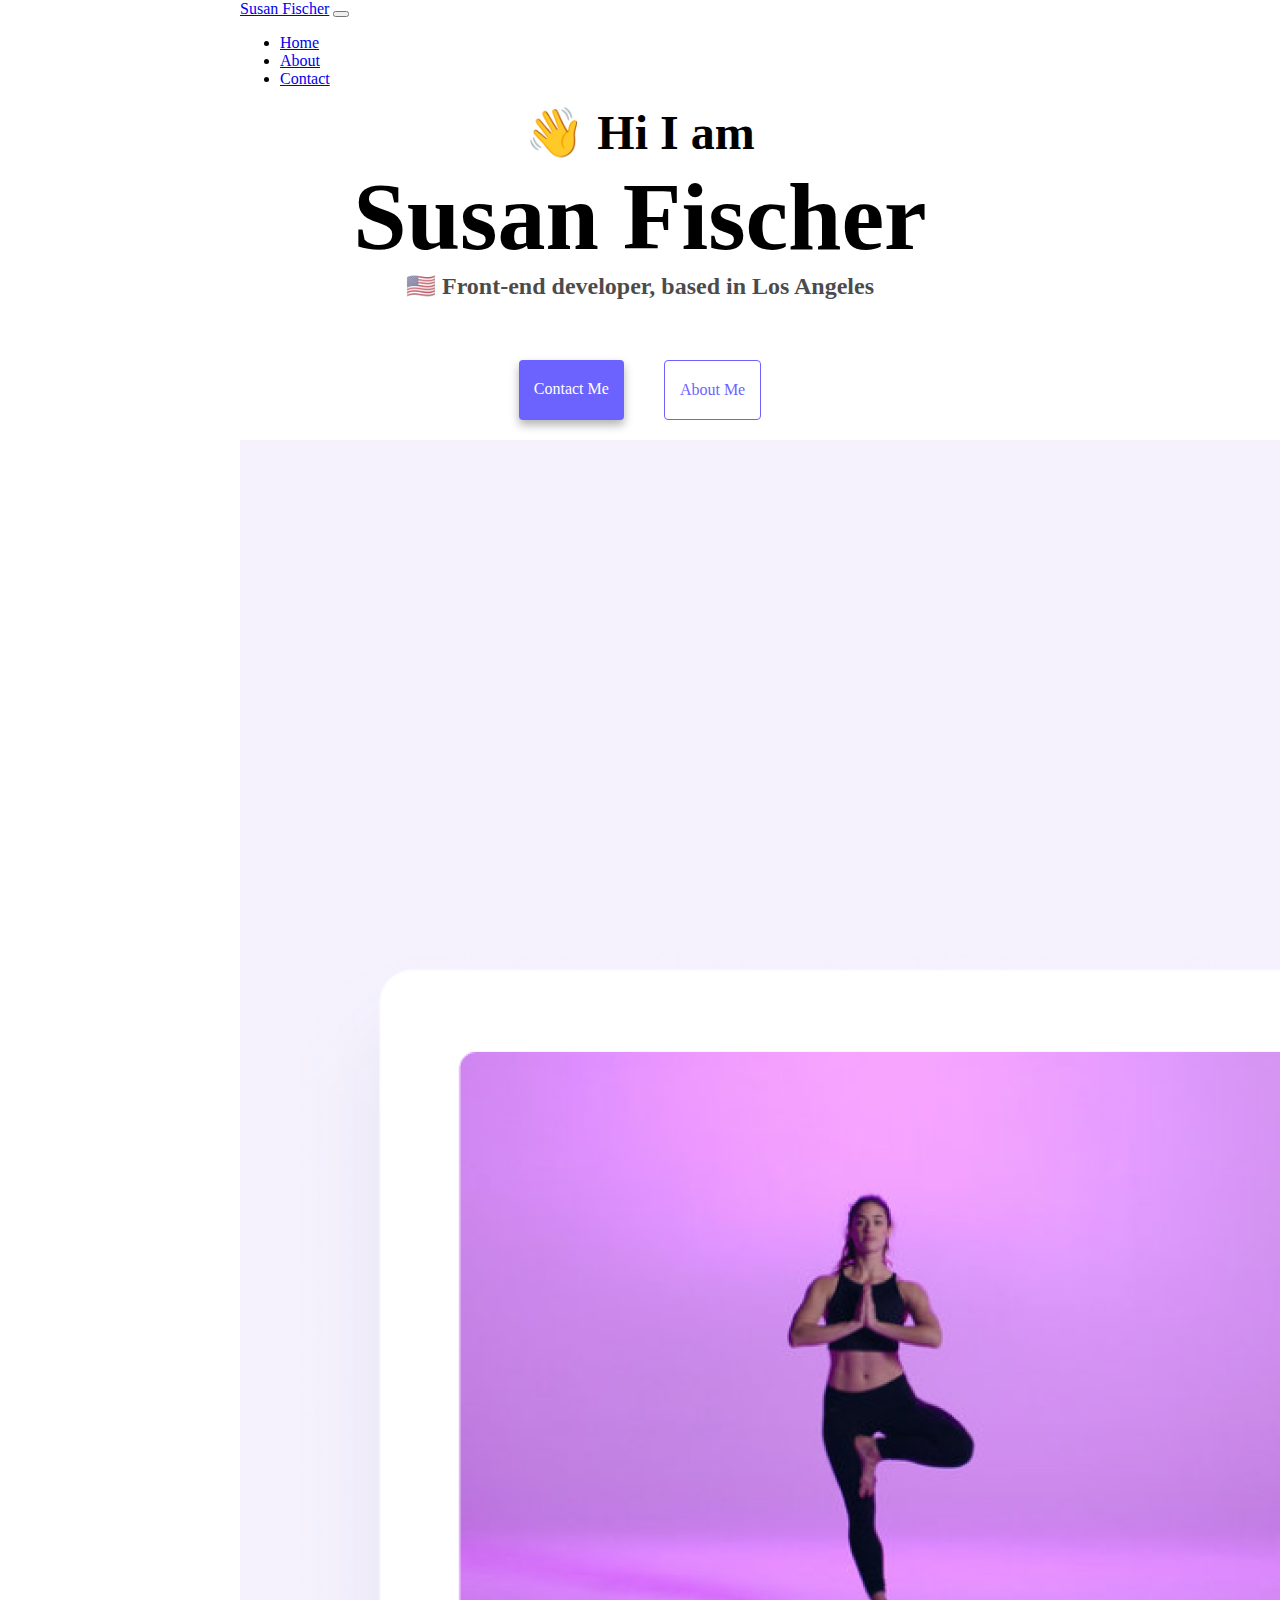
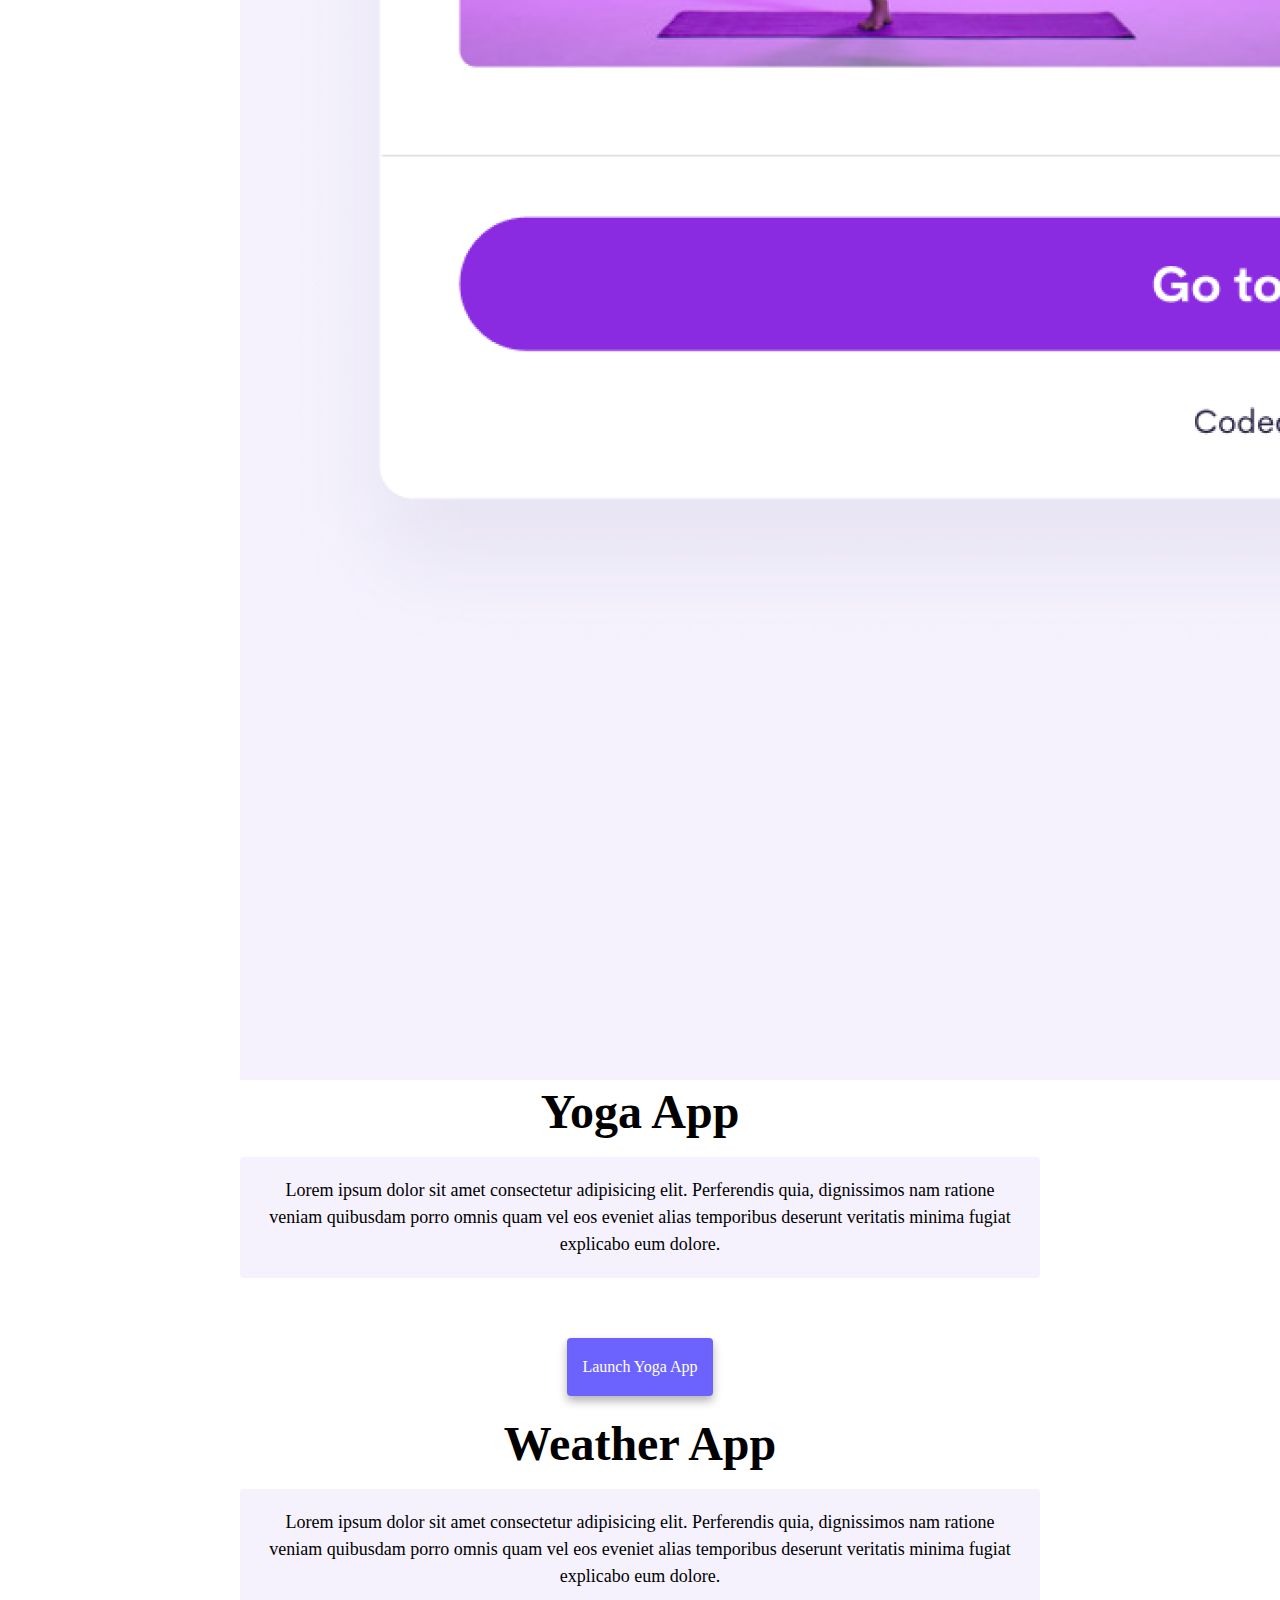
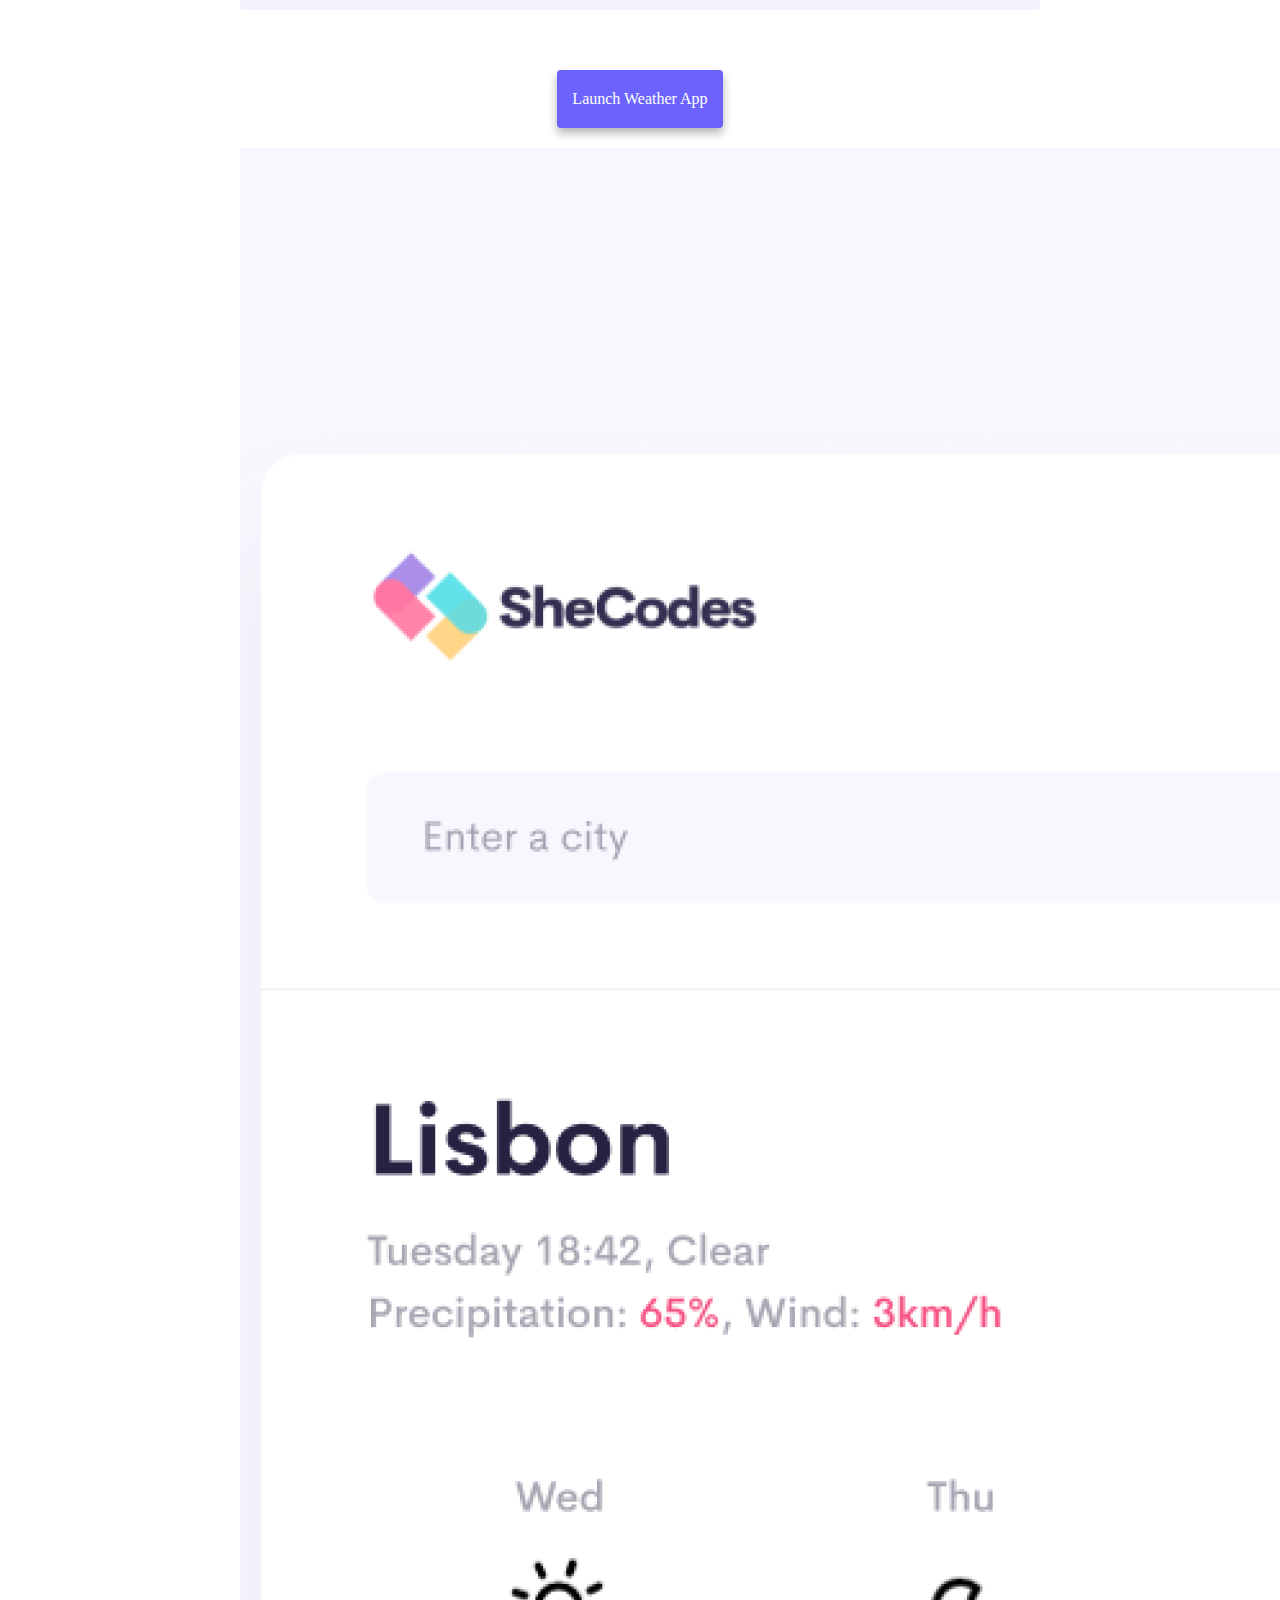
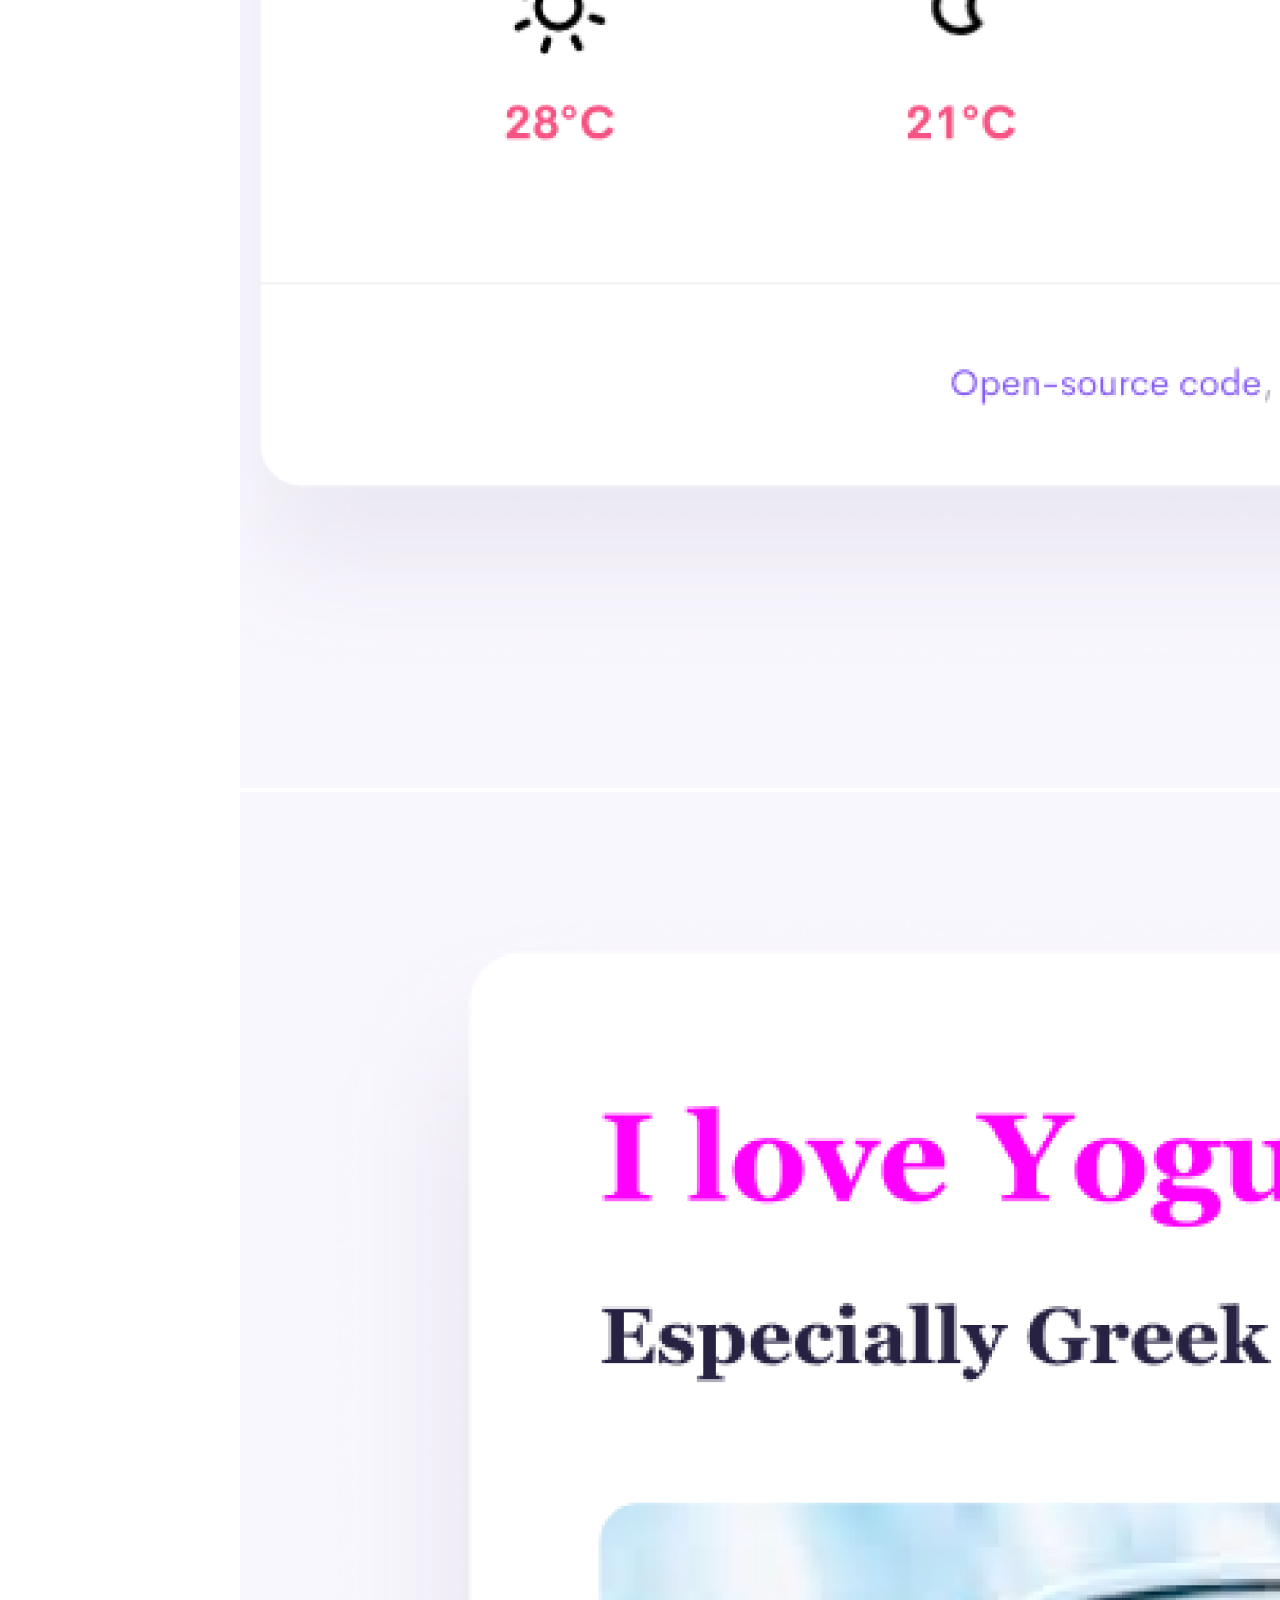
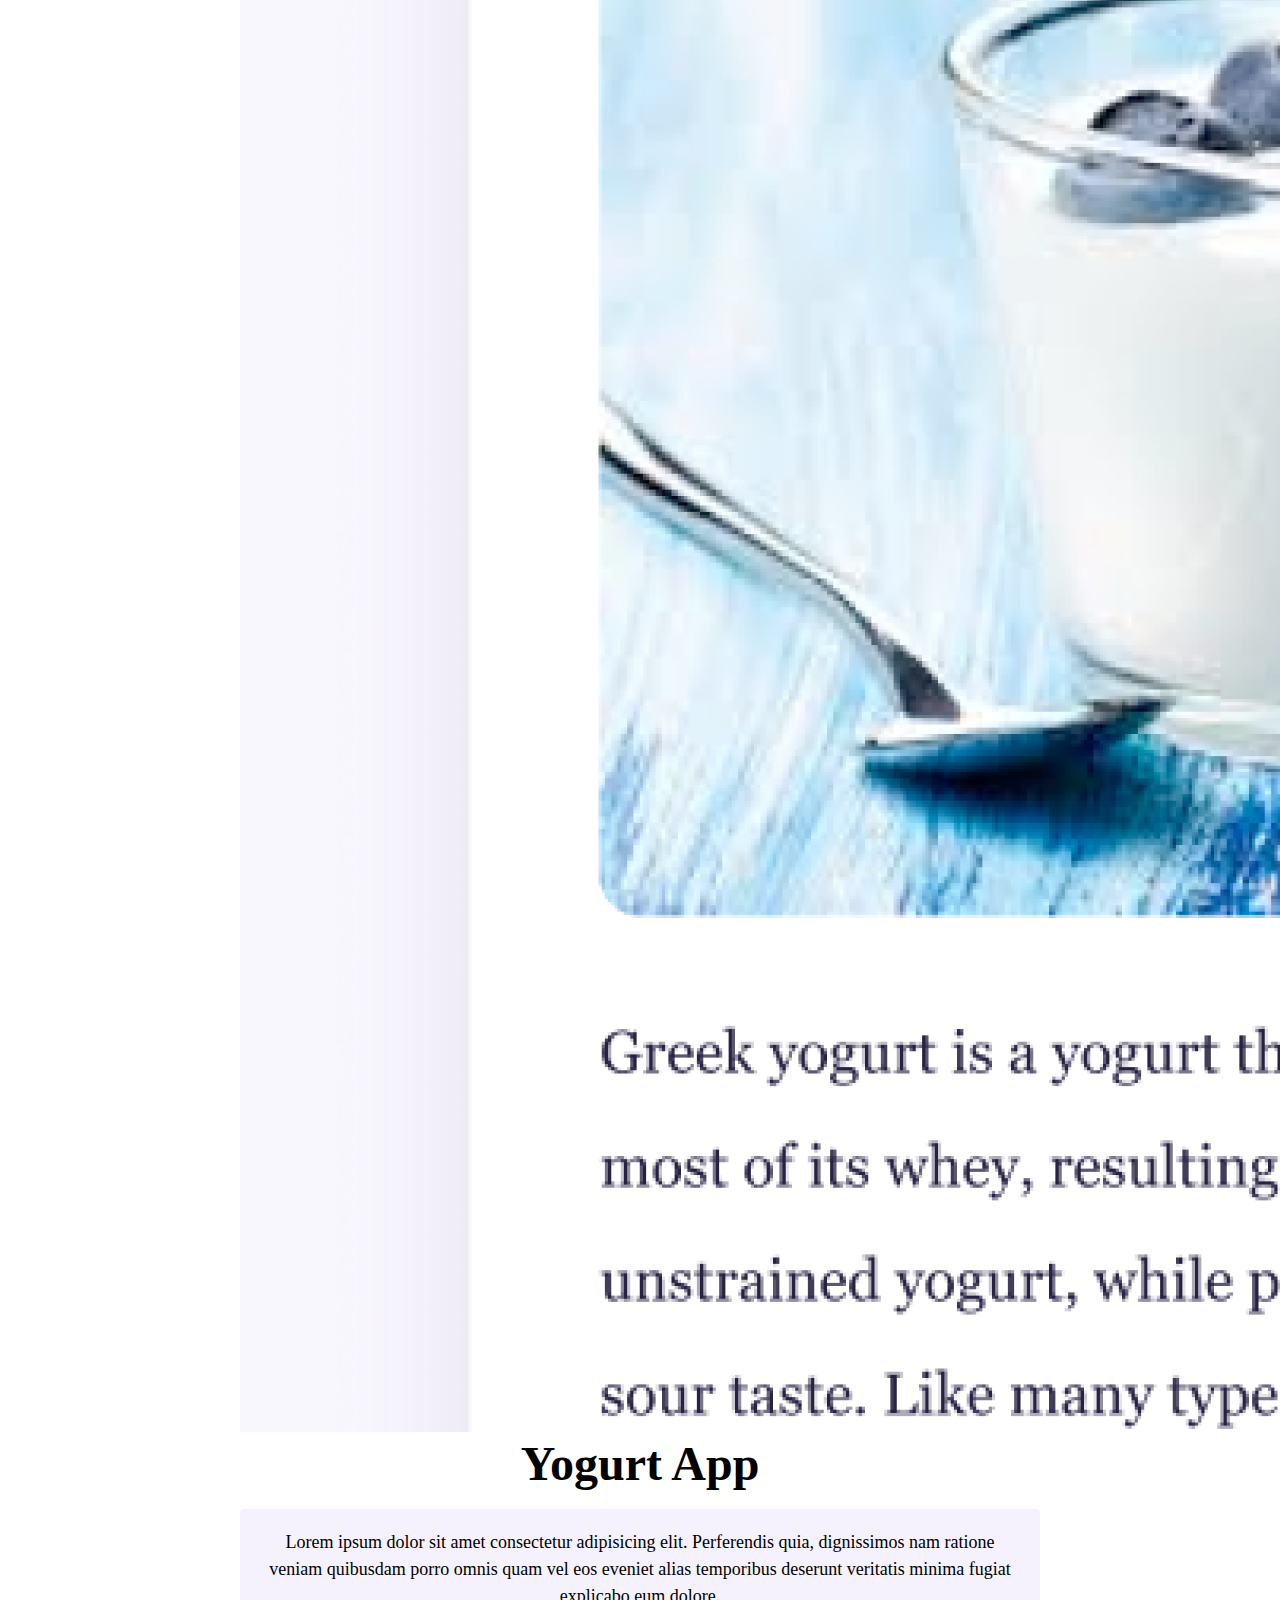
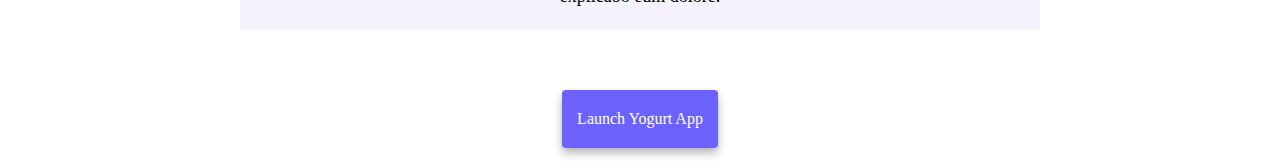
==== index.html @ ba867e74 "Initial commit" ====
<!DOCTYPE html>
<html lang="en">
  <head>
    <meta charset="UTF-8" />
    <meta http-equiv="X-UA-Compatible" content="IE=edge" />
    <meta name="viewport" content="width=device-width, initial-scale=1.0" />
    <title>S. Fischer</title>
    <link rel="stylesheet" href="style.css" />
    <link
      href="https://cdn.jsdelivr.net/npm/bootstrap@5.0.2/dist/css/bootstrap.min.css"
      rel="stylesheet"
      integrity="sha384-EVSTQN3/azprG1Anm3QDgpJLIm9Nao0Yz1ztcQTwFspd3yD65VohhpuuCOmLASjC"
      crossorigin="anonymous"
    />
    <script
      src="https://cdn.jsdelivr.net/npm/bootstrap@5.0.2/dist/js/bootstrap.bundle.min.js"
      integrity="sha384-MrcW6ZMFYlzcLA8Nl+NtUVF0sA7MsXsP1UyJoMp4YLEuNSfAP+JcXn/tWtIaxVXM"
      crossorigin="anonymous"
    ></script>
  </head>
  <body class="mx-auto">
    <div class="container">
      <nav class="navbar navbar-expand-lg navbar-light bg-light fixed-top">
        <div class="container-fluid">
          <a class="navbar-brand" href="index.html">Susan Fischer</a>
          <button
            class="navbar-toggler"
            type="button"
            data-bs-toggle="collapse"
            data-bs-target="#navbarNav"
            aria-controls="navbarNav"
            aria-expanded="false"
            aria-label="Toggle navigation"
          >
            <span class="navbar-toggler-icon"></span>
          </button>
          <div class="collapse navbar-collapse" id="navbarNav">
            <ul class="navbar-nav">
              <li class="nav-item">
                <a class="nav-link active" aria-current="page" href="index.html"
                  >Home</a
                >
              </li>
              <li class="nav-item">
                <a class="nav-link" href="about.html">About</a>
              </li>
              <li class="nav-item">
                <a class="nav-link" href="about.html#contact">Contact</a>
              </li>
            </ul>
          </div>
        </div>
      </nav>
    </div>
    <div class="container mt-5 pt-5">
      <h2 class="text-center">👋 Hi I am</h2>
      <h1 class="text-center">Susan Fischer</h1>
      <h3 class="text-center">🇺🇸 Front-end developer, based in Los Angeles</h3>
    </div>
    <div class="navigation-links mb-5">
      <a href="about.html#contact" class="contact-link">Contact me</a>
      <a href="about.html" class="about-link">About me</a>
    </div>
    <div class="container-fluid">
      <div class="row mt-5">
        <div class="col-sm-6">
          <img src="images/yoga.png" class="img-fluid rounded" />
        </div>
        <div class="col-sm-6">
          <h2>Yoga App</h2>
          <p class="bg-transparent">
            Lorem ipsum dolor sit amet consectetur adipisicing elit. Perferendis
            quia, dignissimos nam ratione veniam quibusdam porro omnis quam vel
            eos eveniet alias temporibus deserunt veritatis minima fugiat
            explicabo eum dolore.
          </p>
          <div class="navigation-links">
            <a href="#" class="contact-link text-decoration-none"
              >Launch Yoga App</a
            >
          </div>
        </div>
      </div>
      <div class="row mt-5">
        <div class="col-sm-6">
          <h2>
            Weather App
          </h2>
          <p class="bg-transparent">
            Lorem ipsum dolor sit amet consectetur adipisicing elit. Perferendis
            quia, dignissimos nam ratione veniam quibusdam porro omnis quam vel
            eos eveniet alias temporibus deserunt veritatis minima fugiat
            explicabo eum dolore.
          </p>
          <div class="navigation-links">
            <a href="#" class="contact-link text-decoration-none"
              >Launch Weather App</a
            >
          </div>
        </div>
        <div class="col-sm-6">
          <img src="images/weather.png" class="img-fluid rounded" />
        </div>
      </div>
      <div class="row mt-5">
        <div class="col-sm-6">
          <img src="images/yogurt.png" class="img-fluid rounded" />
        </div>
        <div class="col-sm-6">
          <h2>Yogurt App</h2>
          <p class="bg-transparent">
            Lorem ipsum dolor sit amet consectetur adipisicing elit. Perferendis
            quia, dignissimos nam ratione veniam quibusdam porro omnis quam vel
            eos eveniet alias temporibus deserunt veritatis minima fugiat
            explicabo eum dolore.
          </p>
          <div class="navigation-links">
            <a href="#" class="contact-link text-decoration-none"
              >Launch Yogurt App</a
            >
          </div>
        </div>
      </div>
    </div>
  </body>
</html>
---- style.css ----
:root {
  --primary-color: #6c63ff;
  --secondary-color: #f5f2fe;
  --box-shadow: 0 5px 10px rgba(0, 0, 0, 0.3);
}

body {
  margin: 0 auto;
  max-width: 800px;
}

h1,
h2,
h3 {
  text-align: center;
  margin: 0;
}

h1 {
  font-size: 96px !important;
}

h2 {
  font-size: 48px !important;
}

h3 {
  font-size: 24px !important;
  opacity: 0.7;
}

p {
  background: var(--secondary-color);
  padding: 20px;
  border-radius: 4px;
  font-size: 18px;
  line-height: 1.5;
  text-align: center;
}

.navigation-links {
  display: flex;
  margin-top: 40px;
  justify-content: center;
}

.navigation-links a {
  margin: 20px;
  border-radius: 4px;
  padding: 20px 15px;
  text-decoration: none;
  text-transform: capitalize;
}

.contact-link {
  background: var(--primary-color);
  box-shadow: var(--box-shadow);
  color: white;
}

.about-link {
  color: var(--primary-color);
  border: 1px solid var(--primary-color);
}

.homepage-link {
  color: var(--primary-color);
  text-align: center;
  display: block;
}

.about-paragraphs {
  display: flex;
  margin: 30px 0;
}

.about-paragraphs p {
  margin: 10px;
}

.email-link {
  display: flex;
  justify-content: center;
  color: var(--primary-color);
  font-size: 28px;
  text-decoration: none;
}

.email-link:hover {
  text-decoration: underline;
}
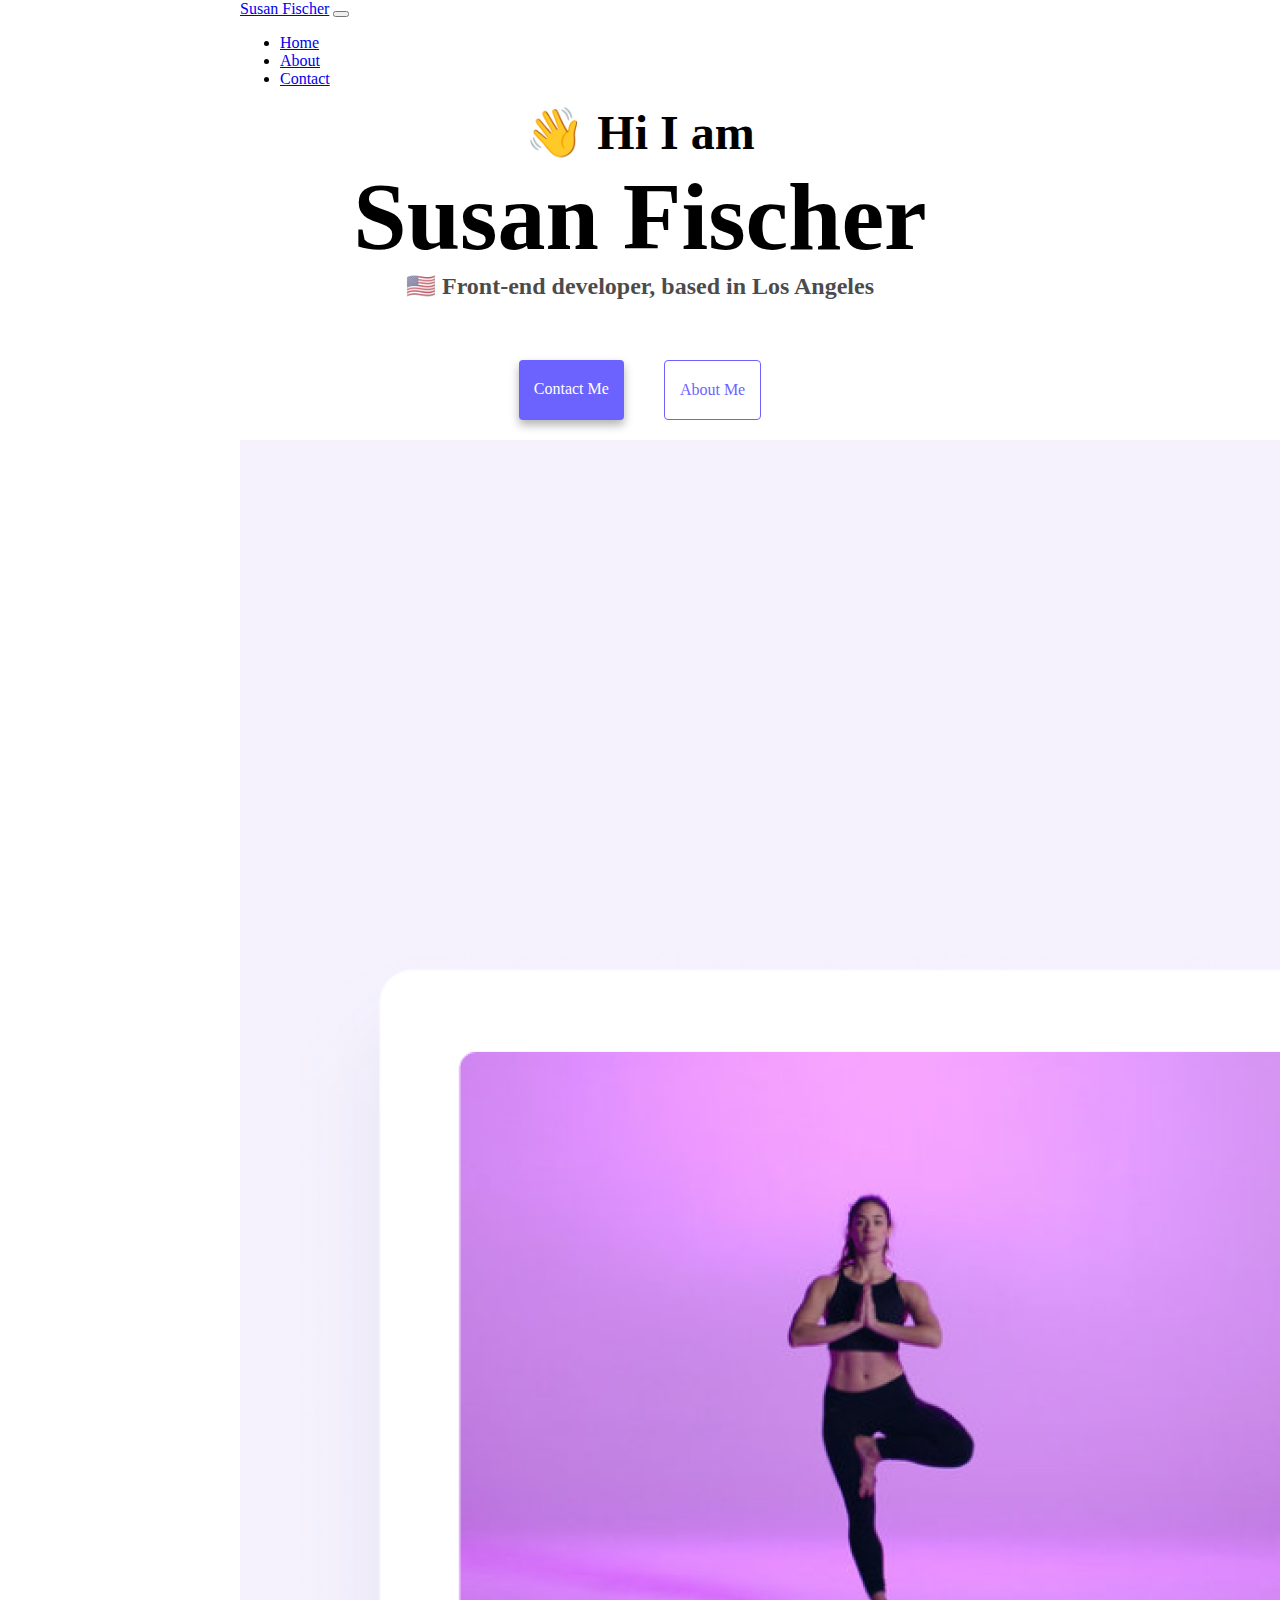
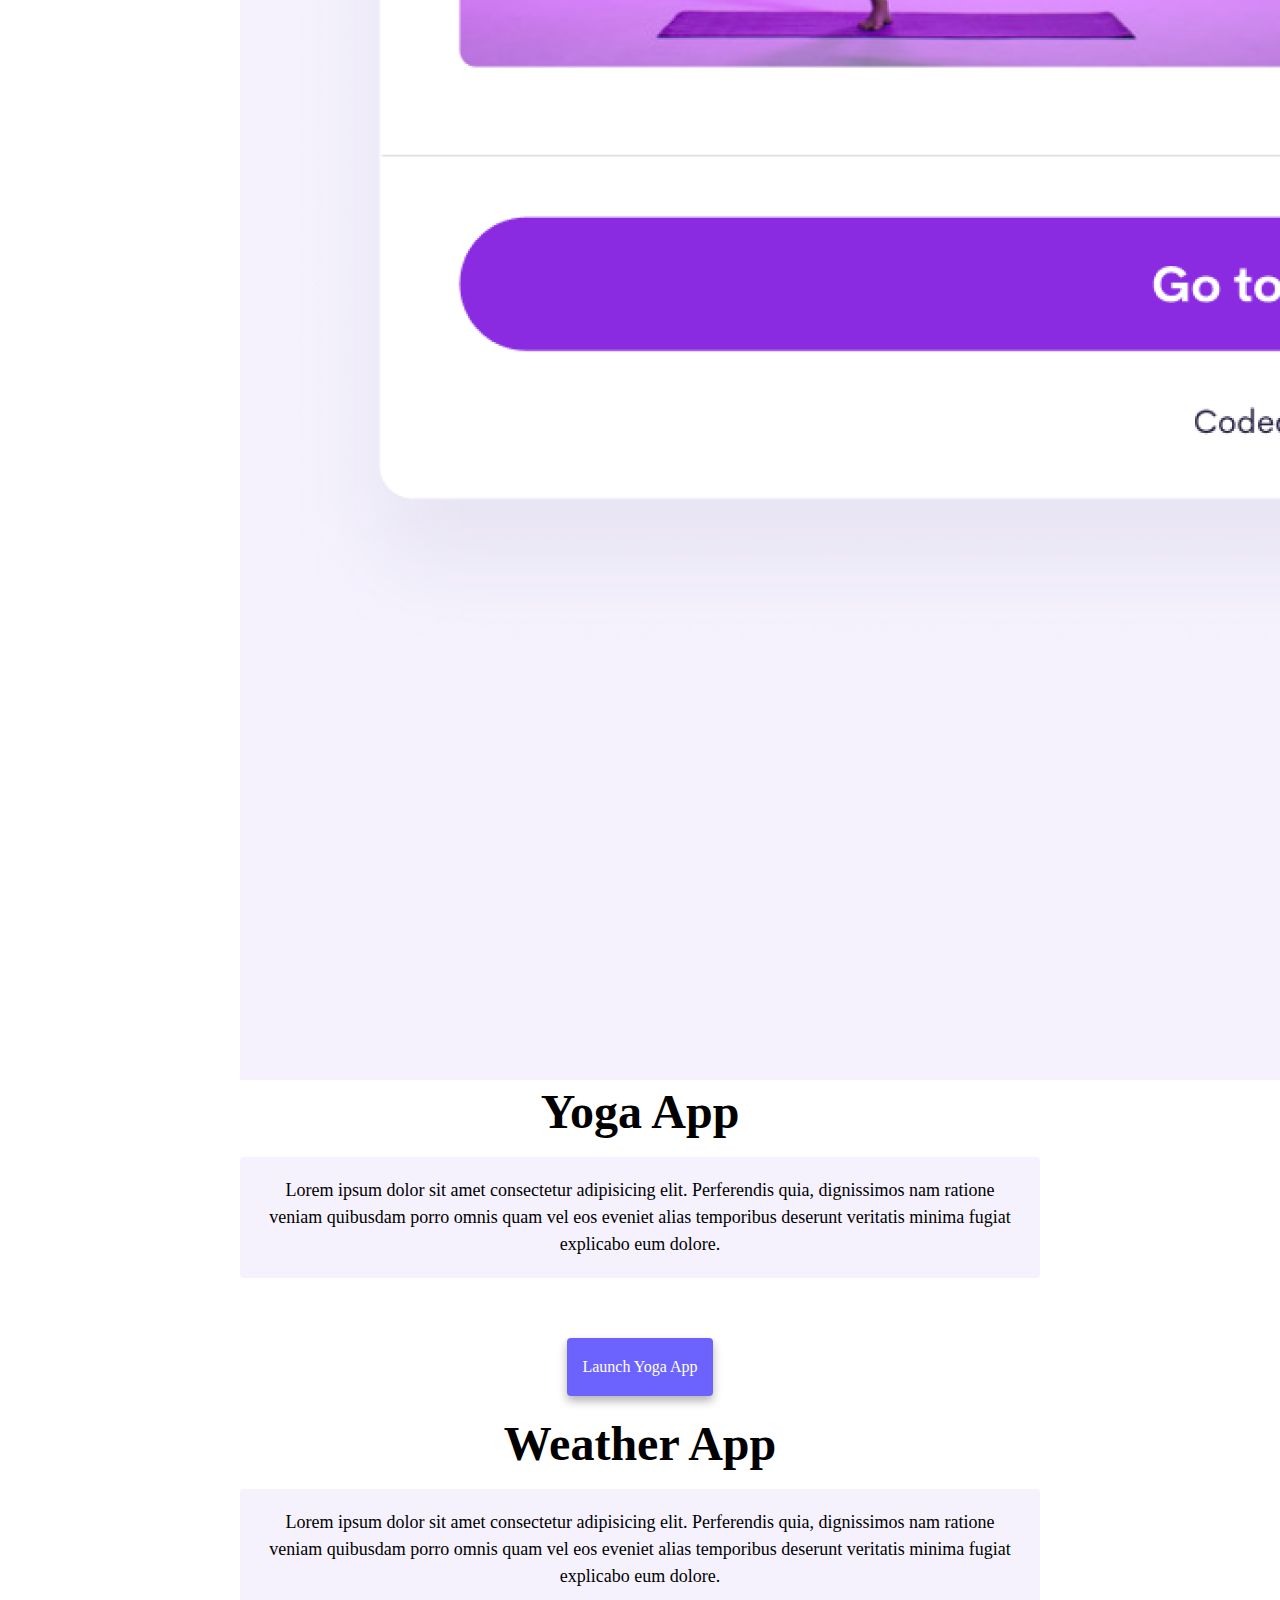
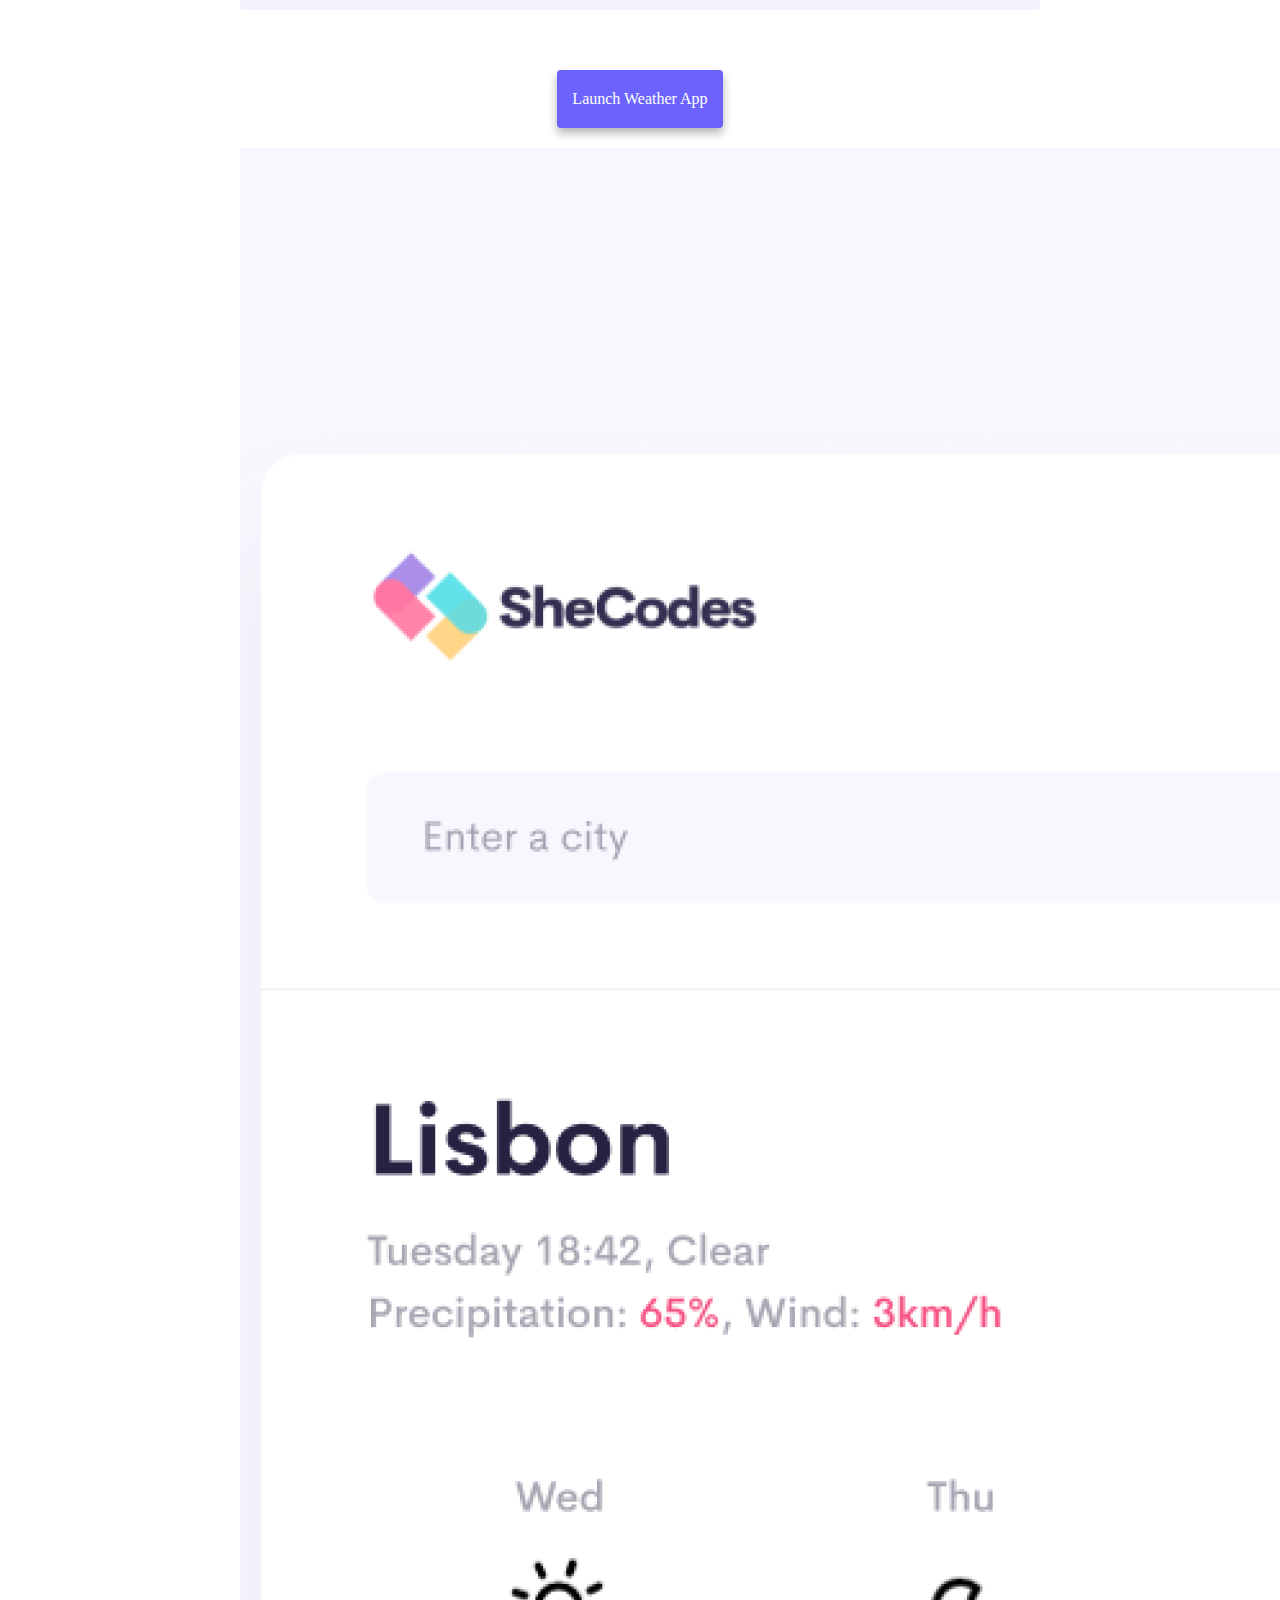
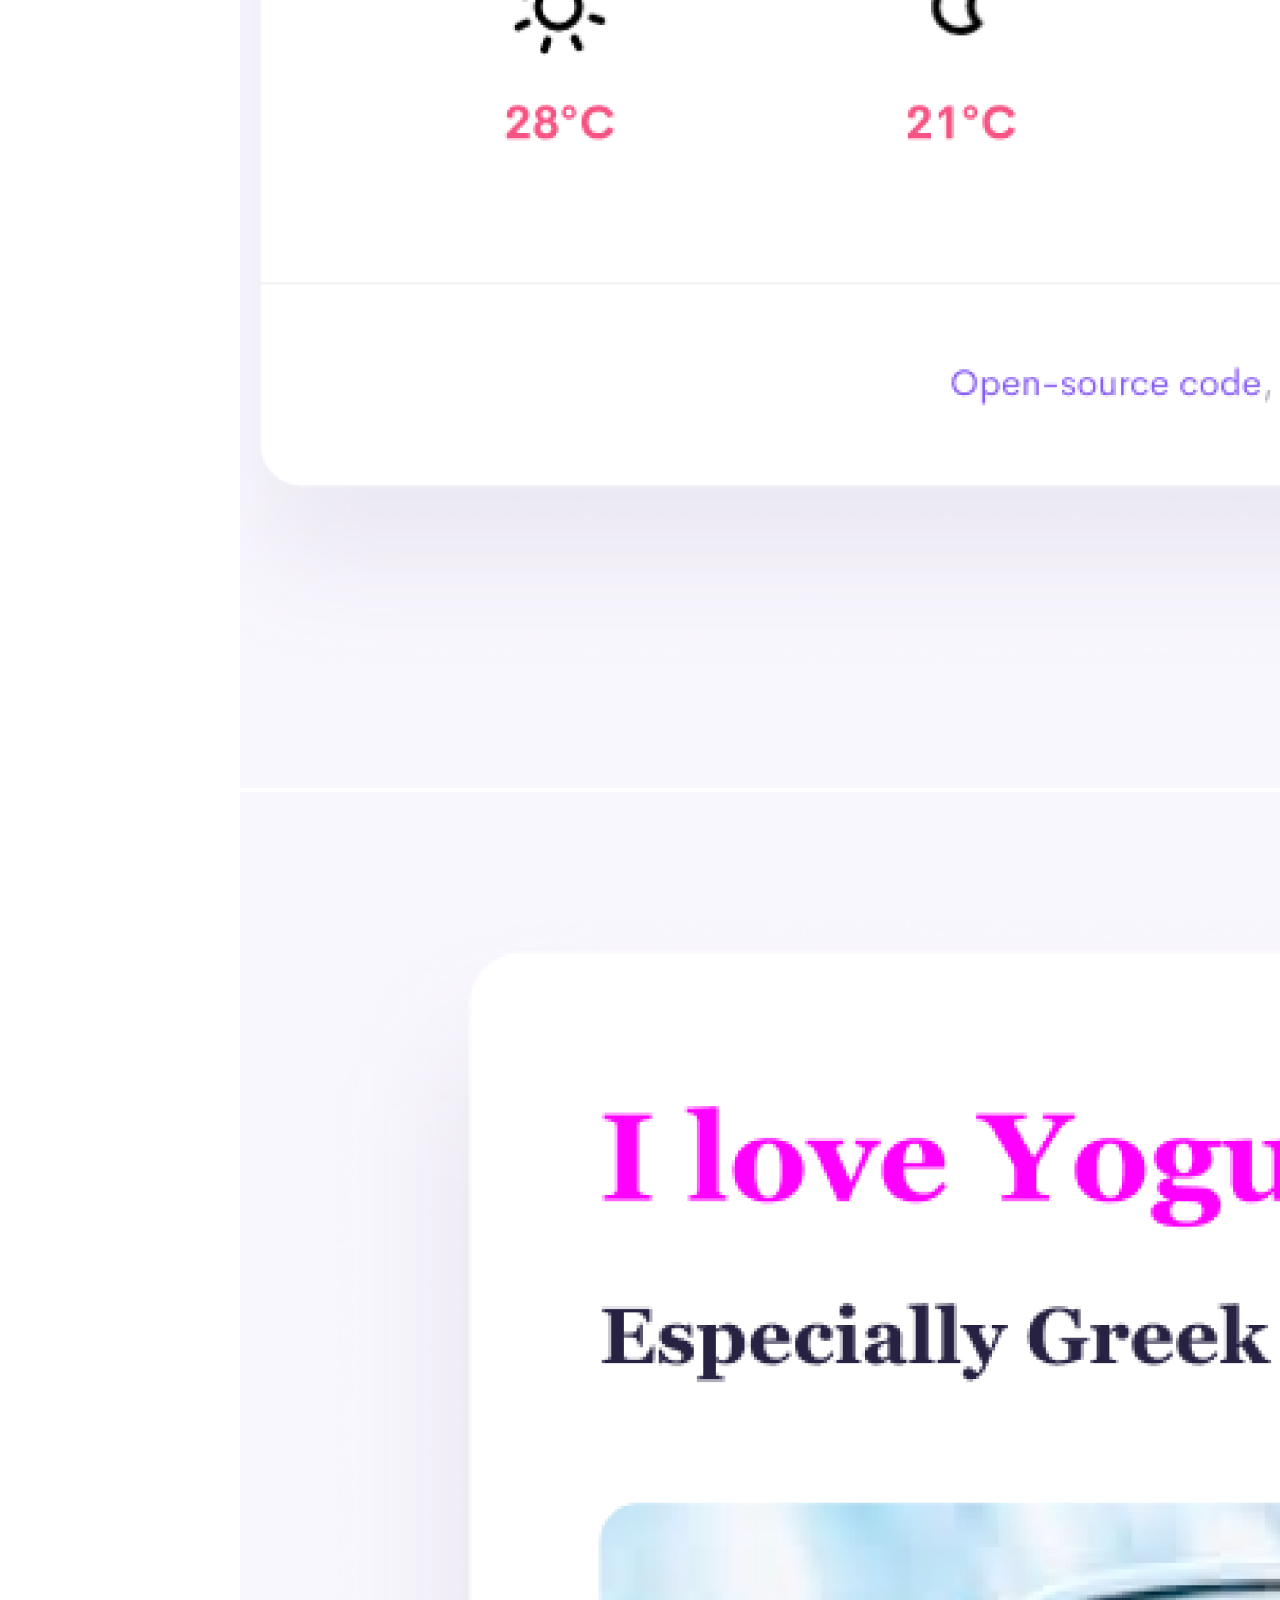
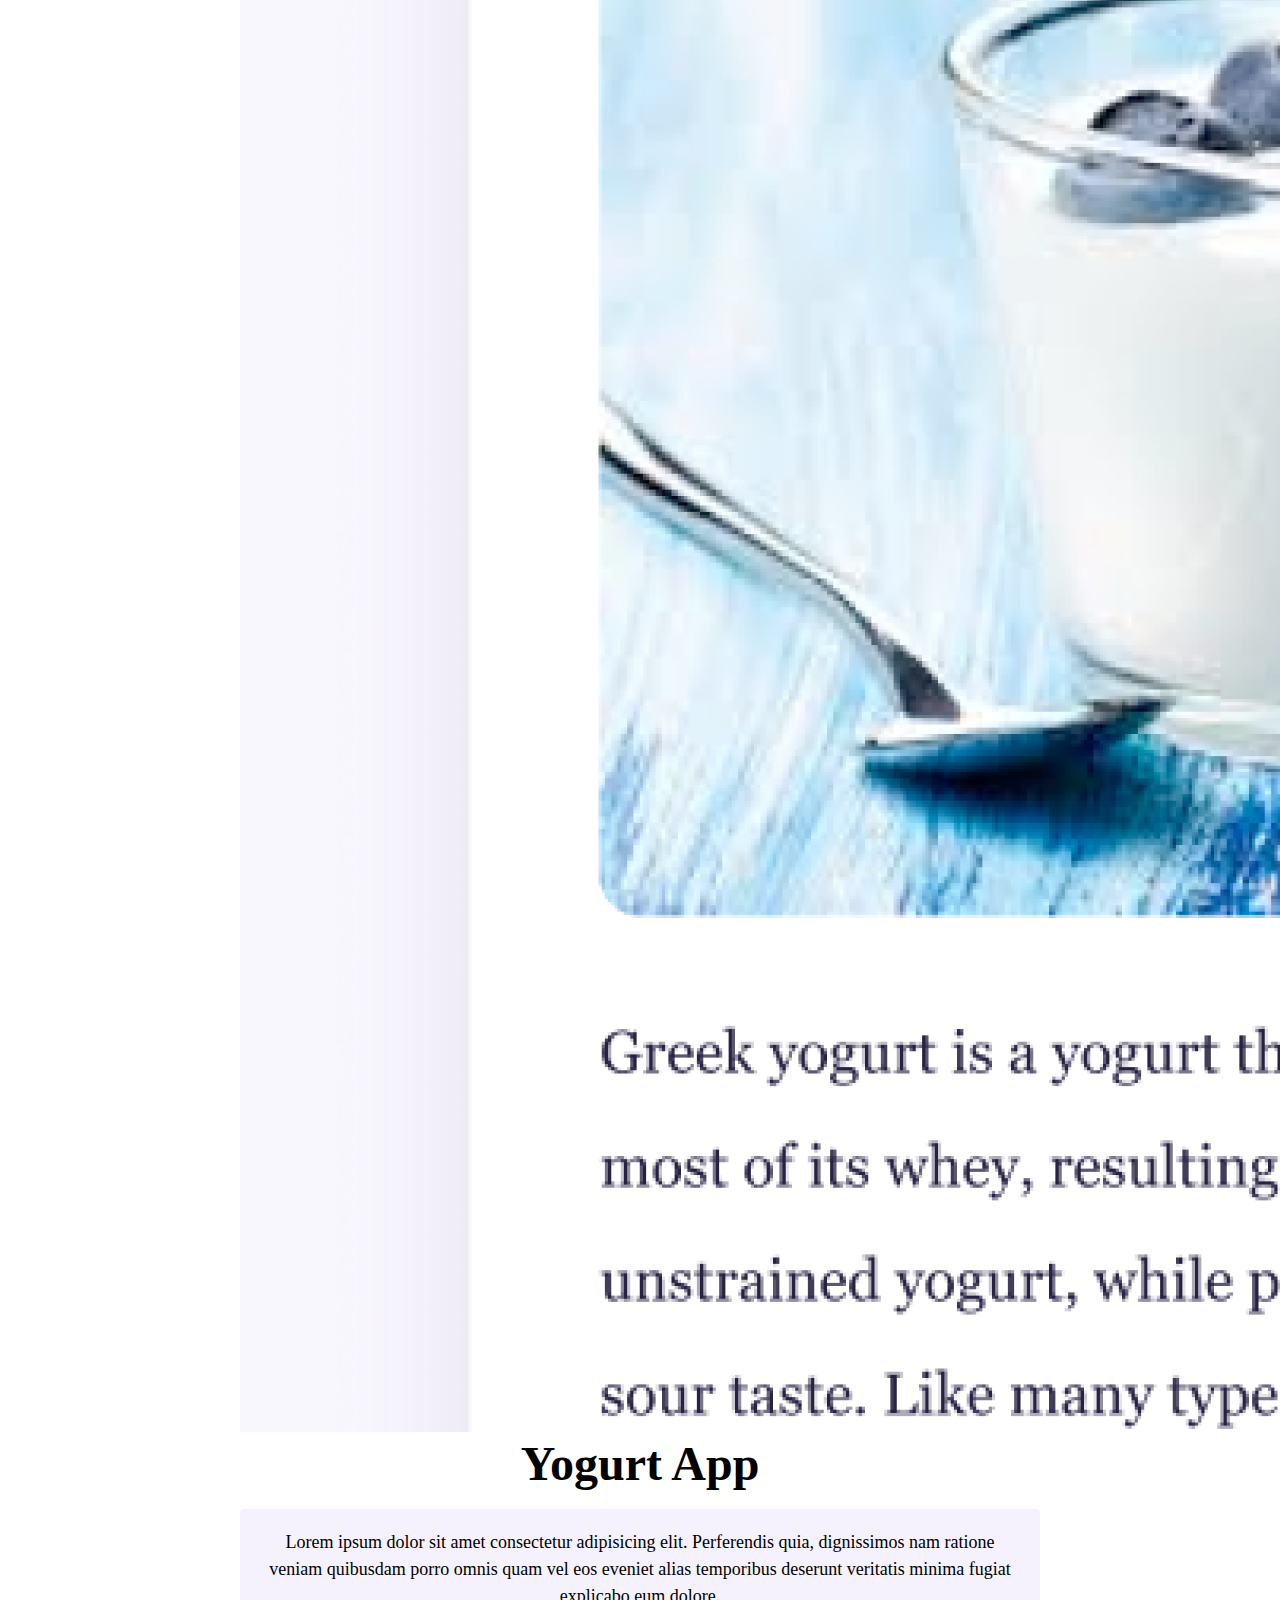
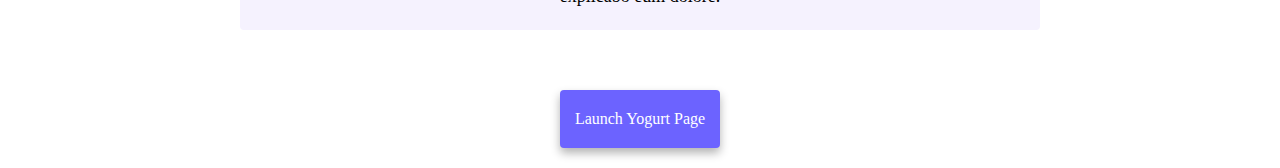
==== commit c521fa94: "added SEO content to index" ====
--- a/index.html
+++ b/index.html
@@ -4,7 +4,8 @@
     <meta charset="UTF-8" />
     <meta http-equiv="X-UA-Compatible" content="IE=edge" />
     <meta name="viewport" content="width=device-width, initial-scale=1.0" />
-    <title>S. Fischer</title>
+    <meta name="description" content="Susan Fischer is a budding Front-End Developer. She is ready to take on any tech challenge thrown her way. Please check out the portfolio." />
+    <title>Susan Fischer</title>
     <link rel="stylesheet" href="style.css" />
     <link
       href="https://cdn.jsdelivr.net/npm/bootstrap@5.0.2/dist/css/bootstrap.min.css"
@@ -22,7 +23,7 @@
     <div class="container">
       <nav class="navbar navbar-expand-lg navbar-light bg-light fixed-top">
         <div class="container-fluid">
-          <a class="navbar-brand" href="index.html">Susan Fischer</a>
+          <a class="navbar-brand" href="index.html" title="Homepage">Susan Fischer</a>
           <button
             class="navbar-toggler"
             type="button"
@@ -37,15 +38,15 @@
           <div class="collapse navbar-collapse" id="navbarNav">
             <ul class="navbar-nav">
               <li class="nav-item">
-                <a class="nav-link active" aria-current="page" href="index.html"
+                <a class="nav-link active" aria-current="page" href="index.html" title="Homepage"
                   >Home</a
                 >
               </li>
               <li class="nav-item">
-                <a class="nav-link" href="about.html">About</a>
+                <a class="nav-link" href="about.html" title="About Page">About</a>
               </li>
               <li class="nav-item">
-                <a class="nav-link" href="about.html#contact">Contact</a>
+                <a class="nav-link" href="about.html#contact" title="Contact Info">Contact</a>
               </li>
             </ul>
           </div>
@@ -58,13 +59,13 @@
       <h3 class="text-center">🇺🇸 Front-end developer, based in Los Angeles</h3>
     </div>
     <div class="navigation-links mb-5">
-      <a href="about.html#contact" class="contact-link">Contact me</a>
-      <a href="about.html" class="about-link">About me</a>
+      <a href="about.html#contact" title="Contact Info" class="contact-link">Contact me</a>
+      <a href="about.html" title="About Page" class="about-link">About me</a>
     </div>
     <div class="container-fluid">
       <div class="row mt-5">
         <div class="col-sm-6">
-          <img src="images/yoga.png" class="img-fluid rounded" />
+          <img src="images/yoga.png" alt="Woman doing yoga pose" class="img-fluid rounded" />
         </div>
         <div class="col-sm-6">
           <h2>Yoga App</h2>
@@ -75,7 +76,7 @@
             explicabo eum dolore.
           </p>
           <div class="navigation-links">
-            <a href="#" class="contact-link text-decoration-none"
+            <a href="#" title="Yoga App" class="contact-link text-decoration-none"
               >Launch Yoga App</a
             >
           </div>
@@ -93,18 +94,18 @@
             explicabo eum dolore.
           </p>
           <div class="navigation-links">
-            <a href="#" class="contact-link text-decoration-none"
+            <a href="#" title="Weather App" class="contact-link text-decoration-none"
               >Launch Weather App</a
             >
           </div>
         </div>
         <div class="col-sm-6">
-          <img src="images/weather.png" class="img-fluid rounded" />
+          <img src="images/weather.png" alt="Weather App Example" class="img-fluid rounded" />
         </div>
       </div>
       <div class="row mt-5">
         <div class="col-sm-6">
-          <img src="images/yogurt.png" class="img-fluid rounded" />
+          <img src="images/yogurt.png" alt="Cup of yogurt with berries" class="img-fluid rounded" />
         </div>
         <div class="col-sm-6">
           <h2>Yogurt App</h2>
@@ -115,8 +116,8 @@
             explicabo eum dolore.
           </p>
           <div class="navigation-links">
-            <a href="#" class="contact-link text-decoration-none"
-              >Launch Yogurt App</a
+            <a href="#" title="Yogurt Website" class="contact-link text-decoration-none"
+              >Launch Yogurt Page</a
             >
           </div>
         </div>
